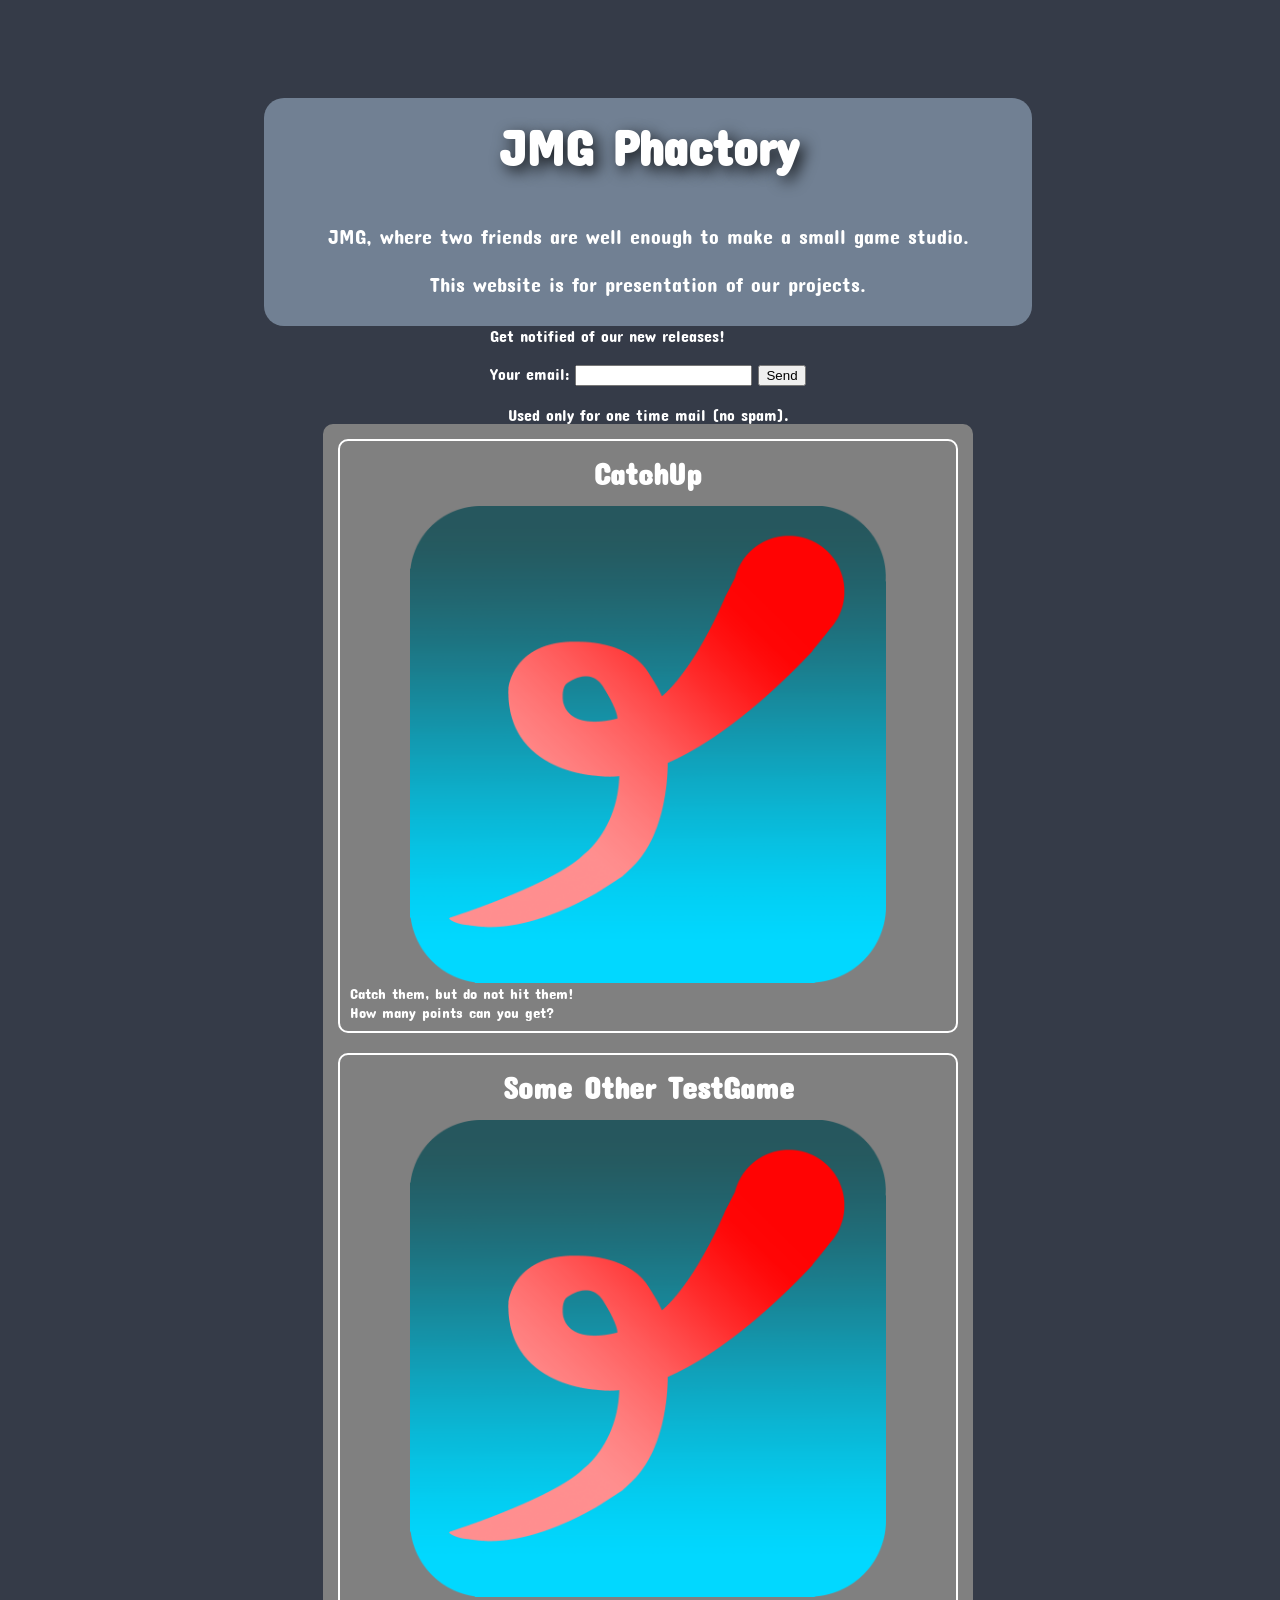
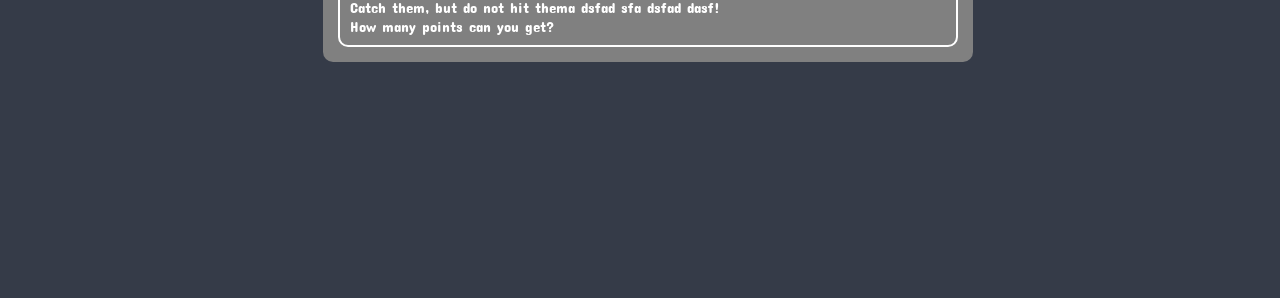
==== index.html @ 46d79b5b "Update index.html" ====
<!DOCTYPE html>
<html lang="en">
<head>
    <meta charset="UTF-8">
    <meta name="viewport" content="width=device-width, initial-scale=1.0">
    <title>JMG Phactory</title>
    <link rel="stylesheet" type="text/css" href="./stylesheet.css">
    <link href="https://fonts.googleapis.com/css2?family=Concert+One&display=swap" rel="stylesheet">
</head>
    <body>
        <div id="main">
            <h1>JMG Phactory</h1>
            <q1>JMG, where two friends are well enough to make a small game studio.<br><br>This website is for presentation of our projects.</q1>
        </div>
        
        <form action="https://formspree.io/mnqbedlz" method="POST">
          Get notified of our new releases!
          <br>
          <br>
          <label>
            Your email:
            <input type="text" name="_replyto">
          </label>           
          <textarea name="message" value="jmg_sub" style="display: none;"></textarea>
          <button type="submit">Send</button>
        </form>
        <br> 
        Used only for one time mail (no spam).

        <div class="gallery">
        <!-- https://play.google.com/store/apps/details?id=com.JMG.CatchUp&hl=en--!>
            <a href="https://play.google.com/store/apps/details?id=com.JMG.CatchUp&hl=en">
                <h1>CatchUp</h1>
                <img src="./data/pics/catchup_ico_small.png" alt="">
                <text>Catch them, but do not hit them!<br>How many points can you get?</text>
            </a>

            <a href="https://play.google.com/store/apps/details?id=com.JMG.CatchUp&hl=en">
                <h1>Some Other TestGame</h1>
                <img src="./data/pics/catchup_ico_small.png" alt="">
                <text>Catch them, but do not hit thema dsfad sfa dsfad dasf!<br>How many points can you get?</text>
            </a>
        </div>
    </body>
</html>
---- stylesheet.css ----
body {
    background: #353b48;
    width: 100%;
    height: 200vh;

    display: flex;
    align-items: center;
    justify-content: flex-start;
    flex-direction: column;

    transform: translateY(5%);

    font-family: 'Concert One', cursive;
    color: #ffffff;
}

#main {
    position: relative;
    display: flex;
    
    width: 85%;
    height: auto;
    background: #718093;
    border-radius: 10px;
    
    flex-direction: column;
    justify-content: center;
    align-items: center;    

    margin-bottom: 25px;
}

#main h1 {
    position: relative;
    top: -15px;
    font-size: 30px;
    color: #ffffff;
    text-align: center;
    
    text-shadow: 5px 5px 15px rgba(0,0,0,0.8);
}

#main q1 {
    position: relative;
    top: -15px;

    font-size: 13px;
    color: #ffffff;
    text-align: center;
    padding: 0 5px;
}

.gallery {
    display: flex;
    flex-direction: column;

    background: grey;
    border-radius: 10px;

    width: 50%;
    height: auto;

    padding: 5px;

    justify-content: space-around;
    align-items: center;
    vertical-align: middle;
}

.gallery a {
    border: solid white 2px;
    border-radius: 10px;

    color: white;
    text-decoration: none;

    margin: 10px;
    padding: 10px;
}

.gallery h1 {
    width: 100%;
    font-size: 30px;
    text-align: center;
    margin: 5px auto;
}

img {
    display: block;
    width: 80%;
    height: auto;

    padding-top: 10px;
    margin: 0 auto;
}

.gallery text {
    font-size: 15px;
    text-align: center;
    padding-top: 25px;
}


@media only screen and (min-width: 768px)
{
    #main {
        display: flex;
        
        width: 60%;
        height: auto;
        margin: 0 auto;
        background: #718093;
        border-radius: 20px;
        
        flex-direction: column;
        justify-content: center;
        align-items: center;    
    }

    #main h1 {
        font-size: 50px;
        color: #ffffff;
        text-align: center;
        
        text-shadow: 5px 5px 15px rgba(0,0,0,0.8);
    }

    #main q1 {
        font-size: 20px;
        text-align: center;
        text-decoration: none;
        color: #ffffff;
        
        padding: 15px;
    }

}
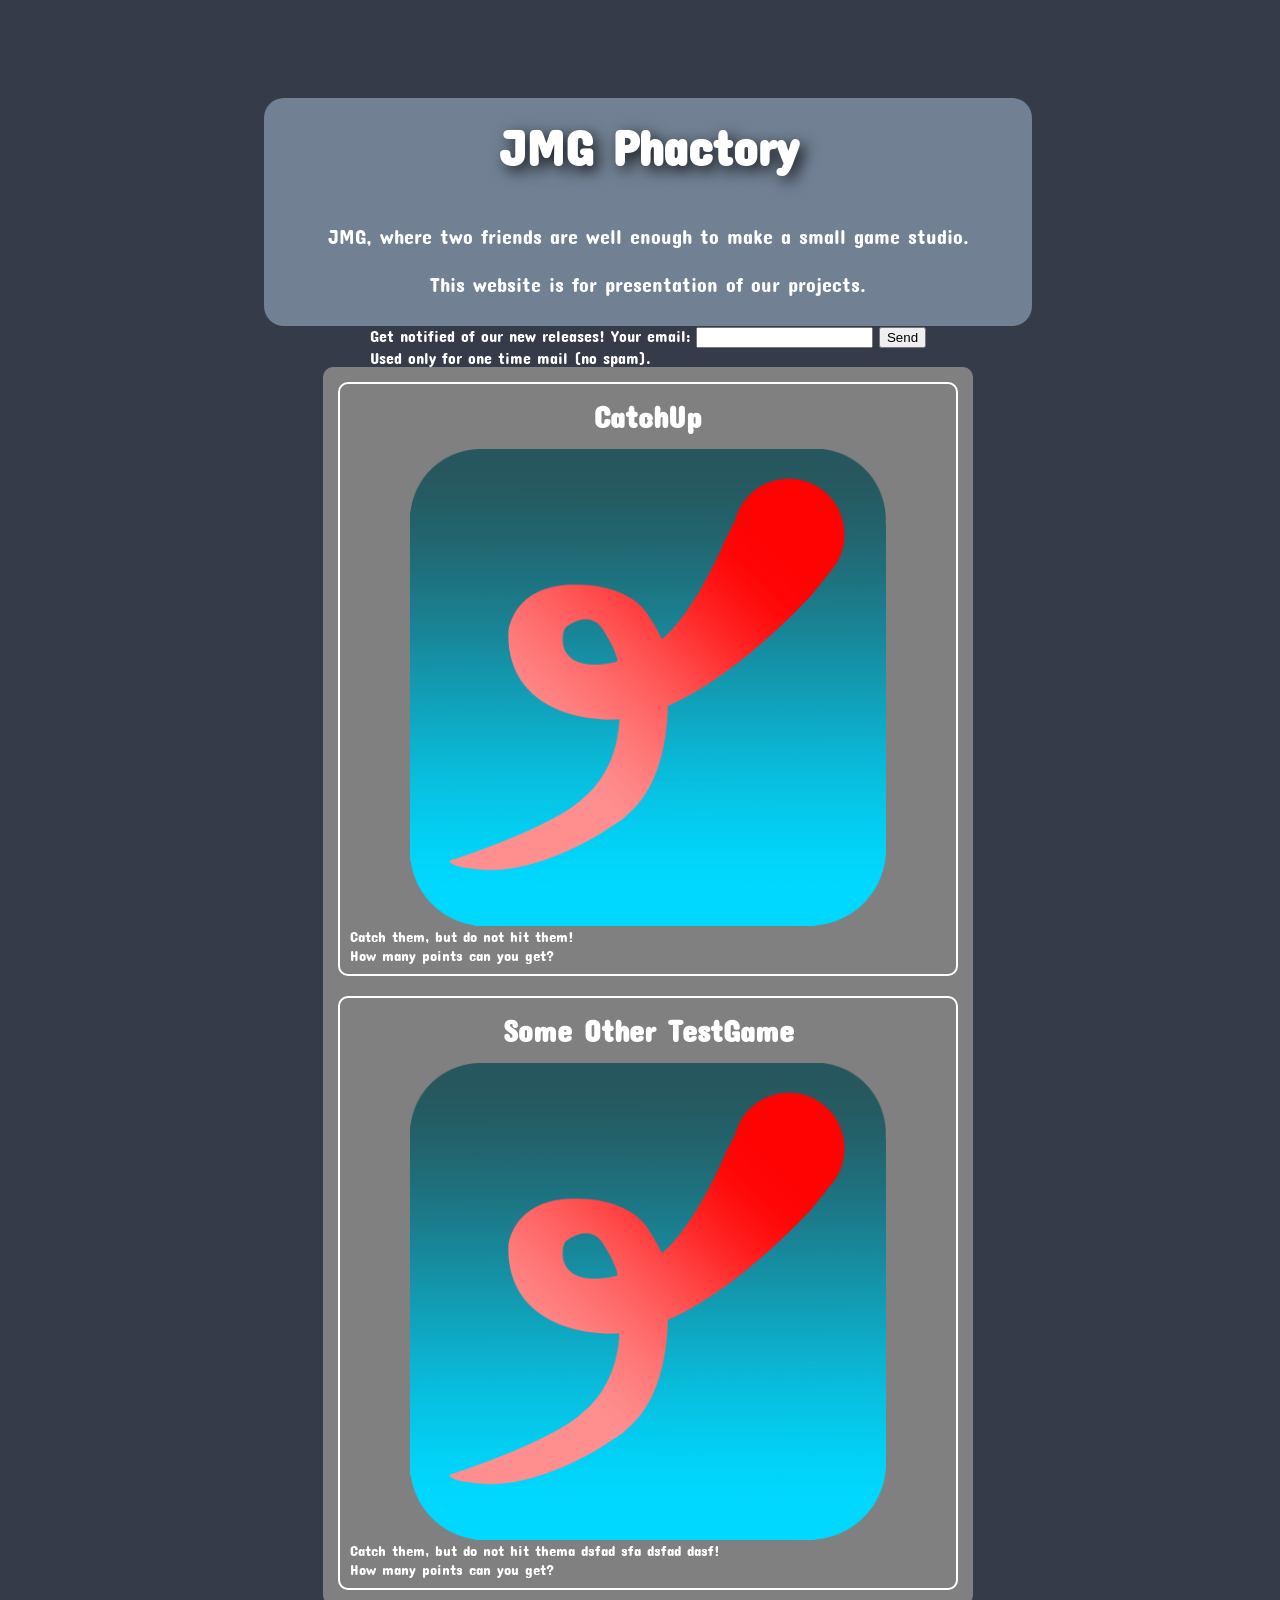
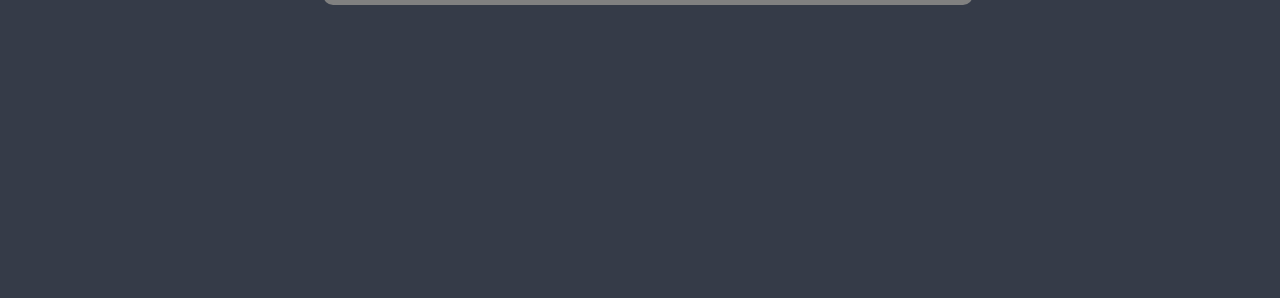
==== commit b4e2d28c: "Update index.html" ====
--- a/index.html
+++ b/index.html
@@ -13,19 +13,18 @@
             <q1>JMG, where two friends are well enough to make a small game studio.<br><br>This website is for presentation of our projects.</q1>
         </div>
         
-        <form action="https://formspree.io/mnqbedlz" method="POST">
-          Get notified of our new releases!
-          <br>
-          <br>
-          <label>
-            Your email:
-            <input type="text" name="_replyto">
-          </label>           
-          <textarea name="message" value="jmg_sub" style="display: none;"></textarea>
-          <button type="submit">Send</button>
-        </form>
-        <br> 
-        Used only for one time mail (no spam).
+        <div class="form_class">
+            <form action="https://formspree.io/mnqbedlz" method="POST">
+              <q1>Get notified of our new releases!</q1>
+              <label>
+                Your email:
+                <input type="text" name="_replyto">
+              </label>           
+              <textarea name="message" value="jmg_sub" style="display: none;"></textarea>
+              <button type="submit">Send</button>
+            </form>
+            <q2>Used only for one time mail (no spam).</q2>
+        </div>
 
         <div class="gallery">
         <!-- https://play.google.com/store/apps/details?id=com.JMG.CatchUp&hl=en--!>
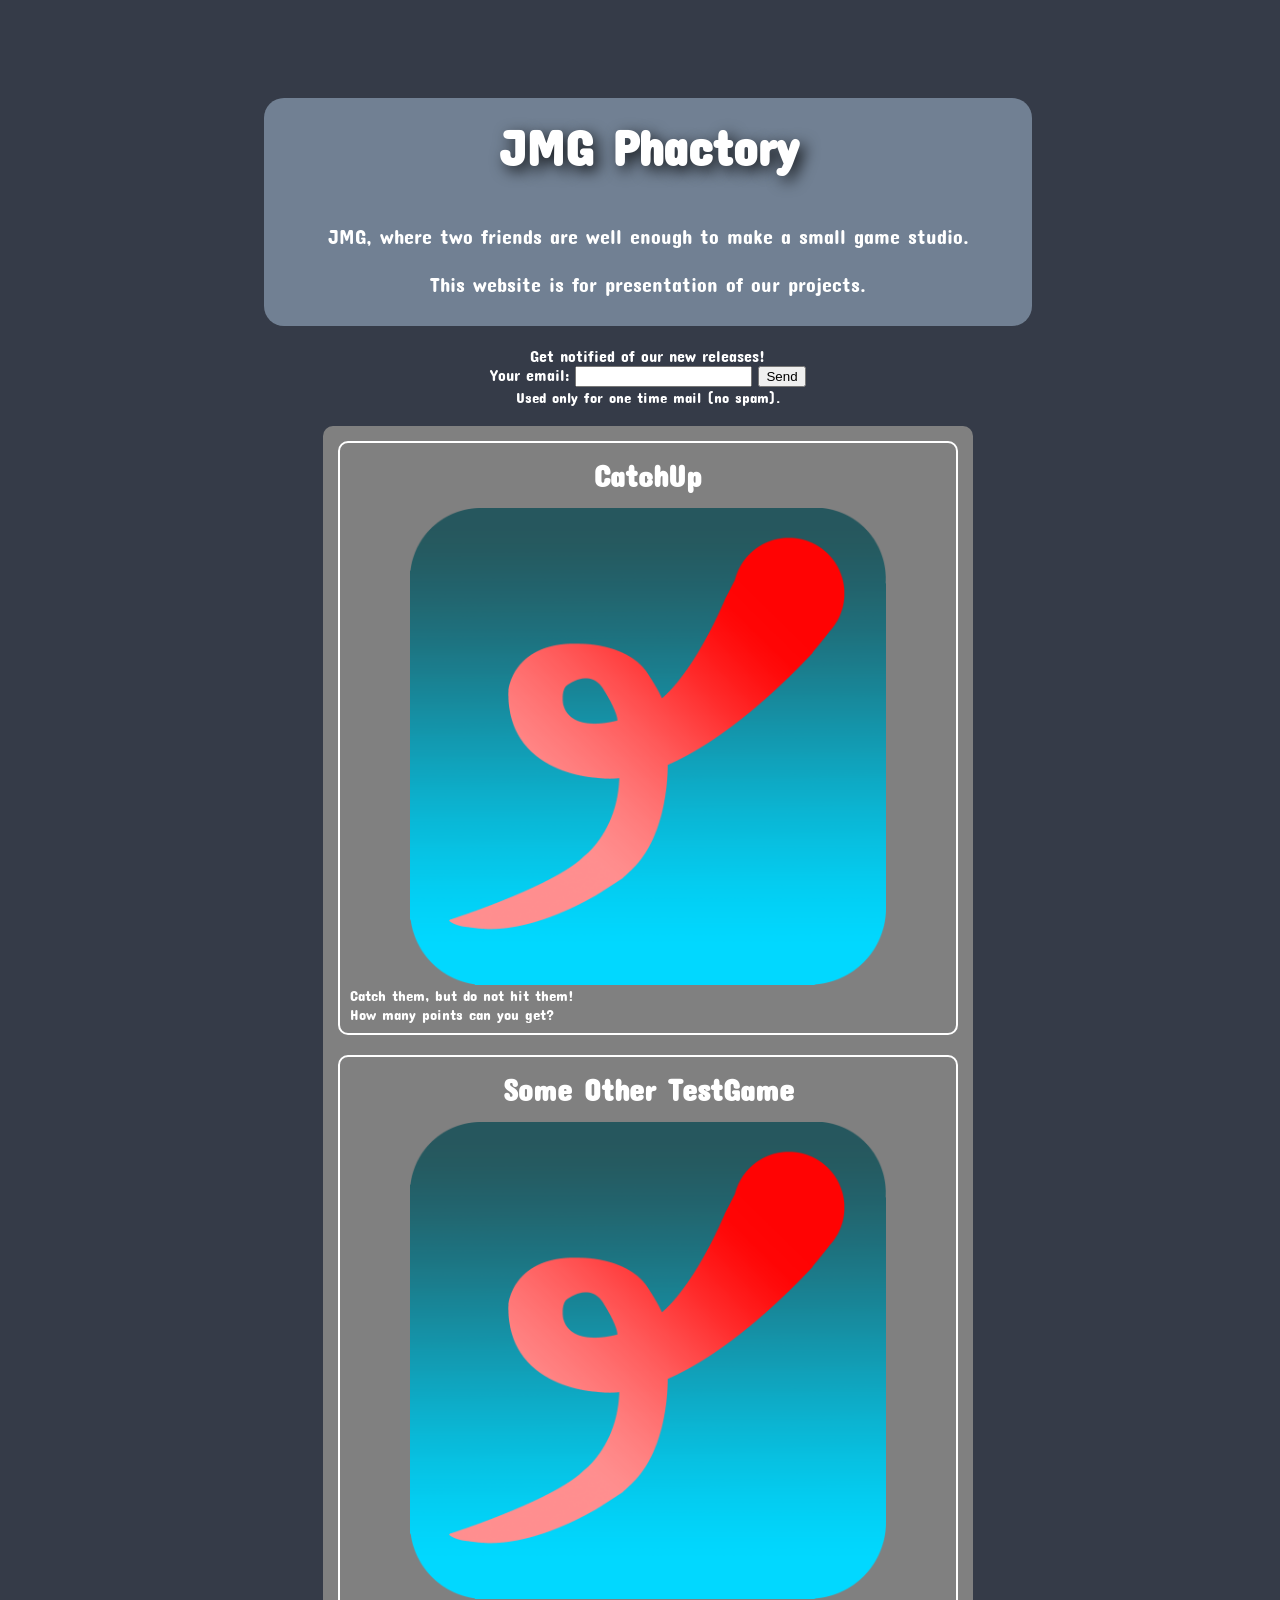
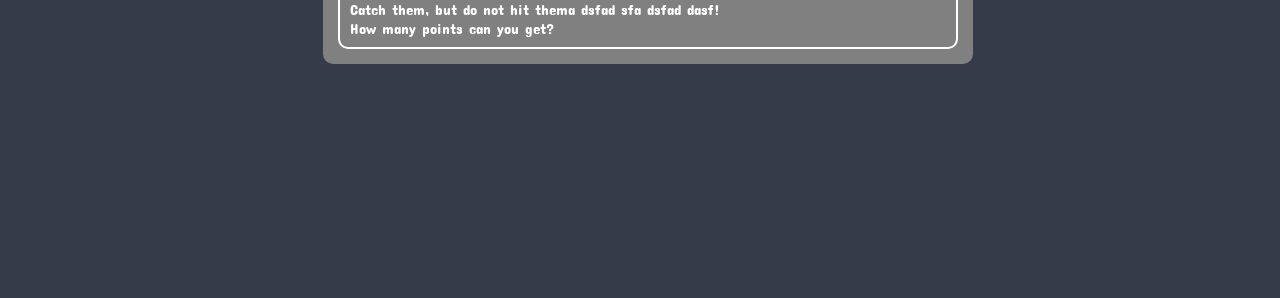
==== commit 311efc6d: "Update index.html" ====
--- a/index.html
+++ b/index.html
@@ -16,6 +16,7 @@
         <div class="form_class">
             <form action="https://formspree.io/mnqbedlz" method="POST">
               <q1>Get notified of our new releases!</q1>
+              <br>
               <label>
                 Your email:
                 <input type="text" name="_replyto">
--- a/stylesheet.css
+++ b/stylesheet.css
@@ -48,6 +48,19 @@
     color: #ffffff;
     text-align: center;
     padding: 0 5px;
+}
+
+.form_class {
+    margin: 20px auto;
+    text-align: center;   
+}
+
+.form_class q1 {
+    margin-bottom: 10px;
+}
+.form_class q2 {
+    margin-top: 5px;
+    font-size: 15px;
 }
 
 .gallery {
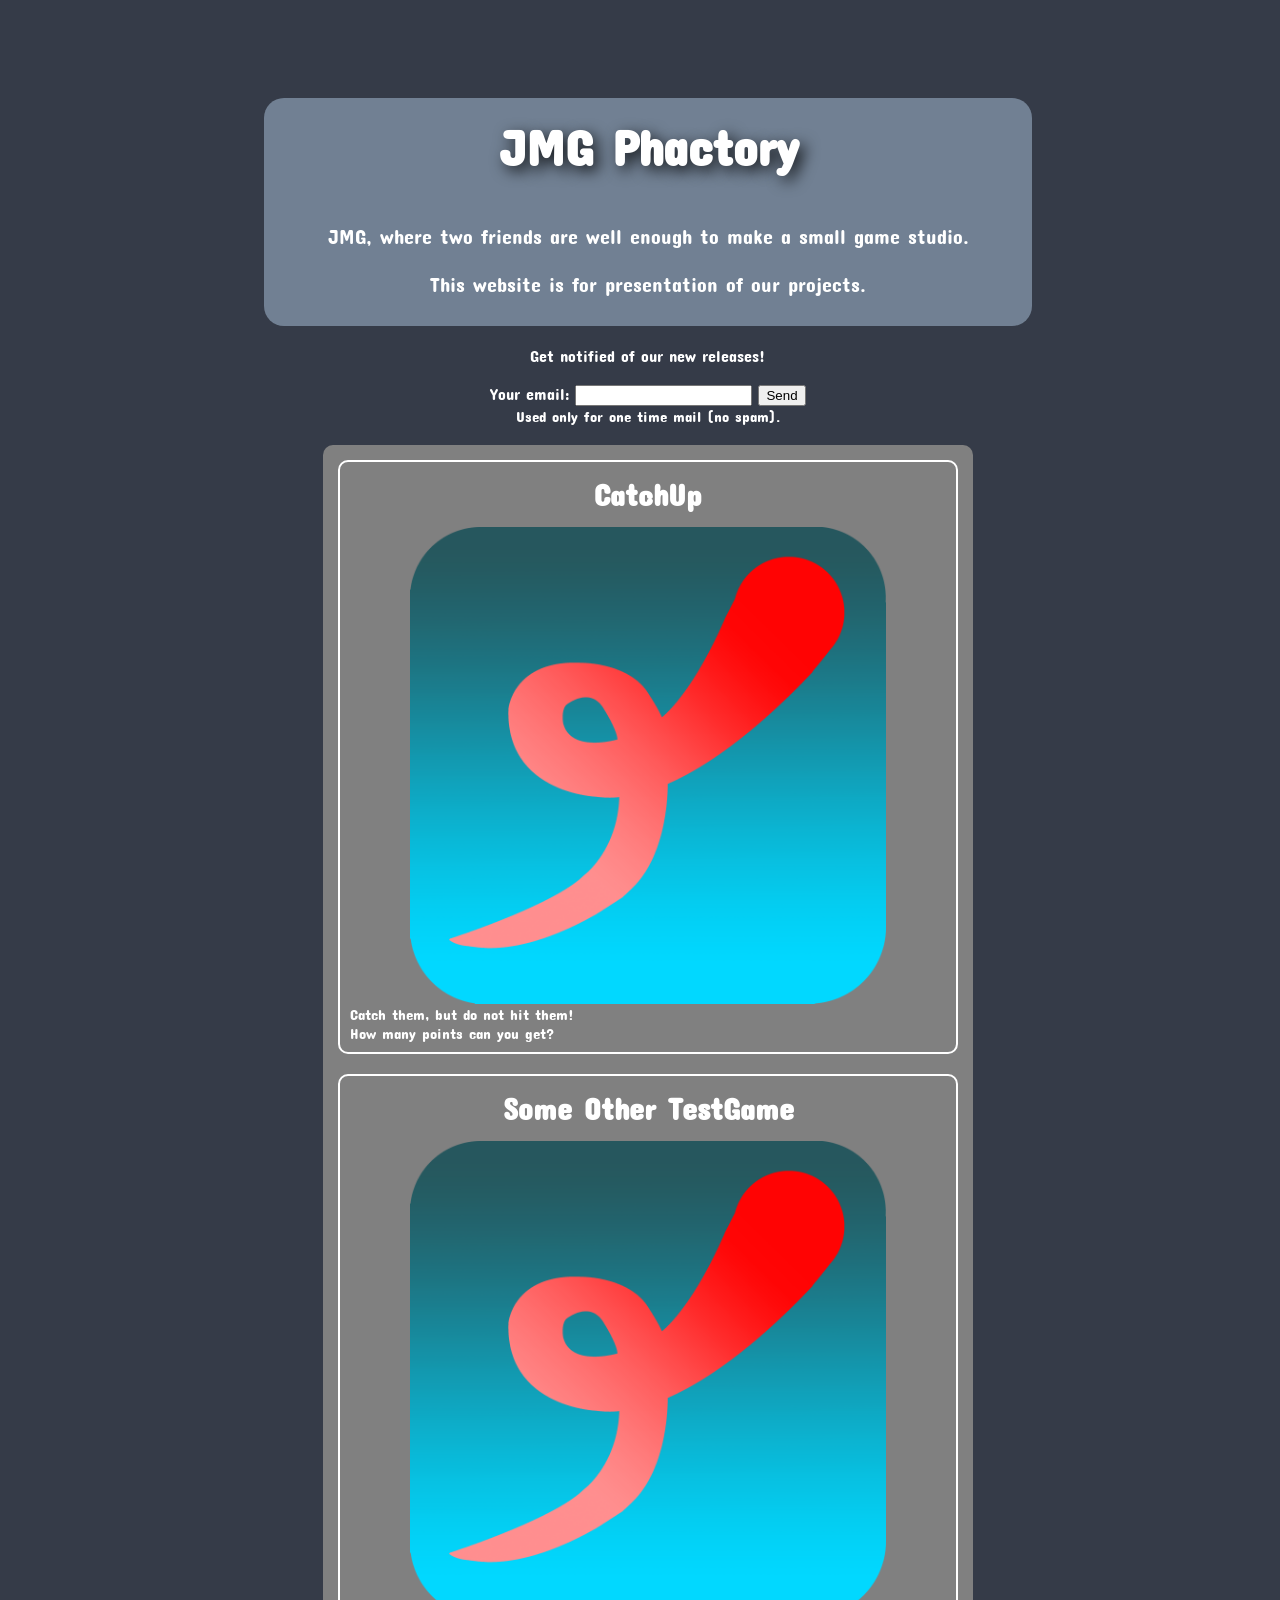
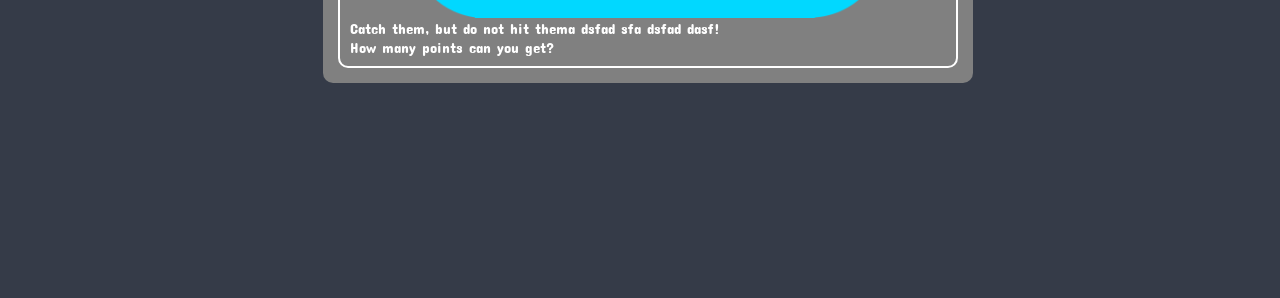
==== commit 8df8ecd2: "Update index.html" ====
--- a/index.html
+++ b/index.html
@@ -22,7 +22,7 @@
                 <input type="text" name="_replyto">
               </label>           
               <textarea name="message" value="jmg_sub" style="display: none;"></textarea>
-              <button type="submit">Send</button>
+              <button class="btn" type="submit">Send</button>
             </form>
             <q2>Used only for one time mail (no spam).</q2>
         </div>
--- a/stylesheet.css
+++ b/stylesheet.css
@@ -56,7 +56,10 @@
 }
 
 .form_class q1 {
-    margin-bottom: 10px;
+    display: block;
+}
+.form_class label {
+    padding-top: 5px;;
 }
 .form_class q2 {
     margin-top: 5px;
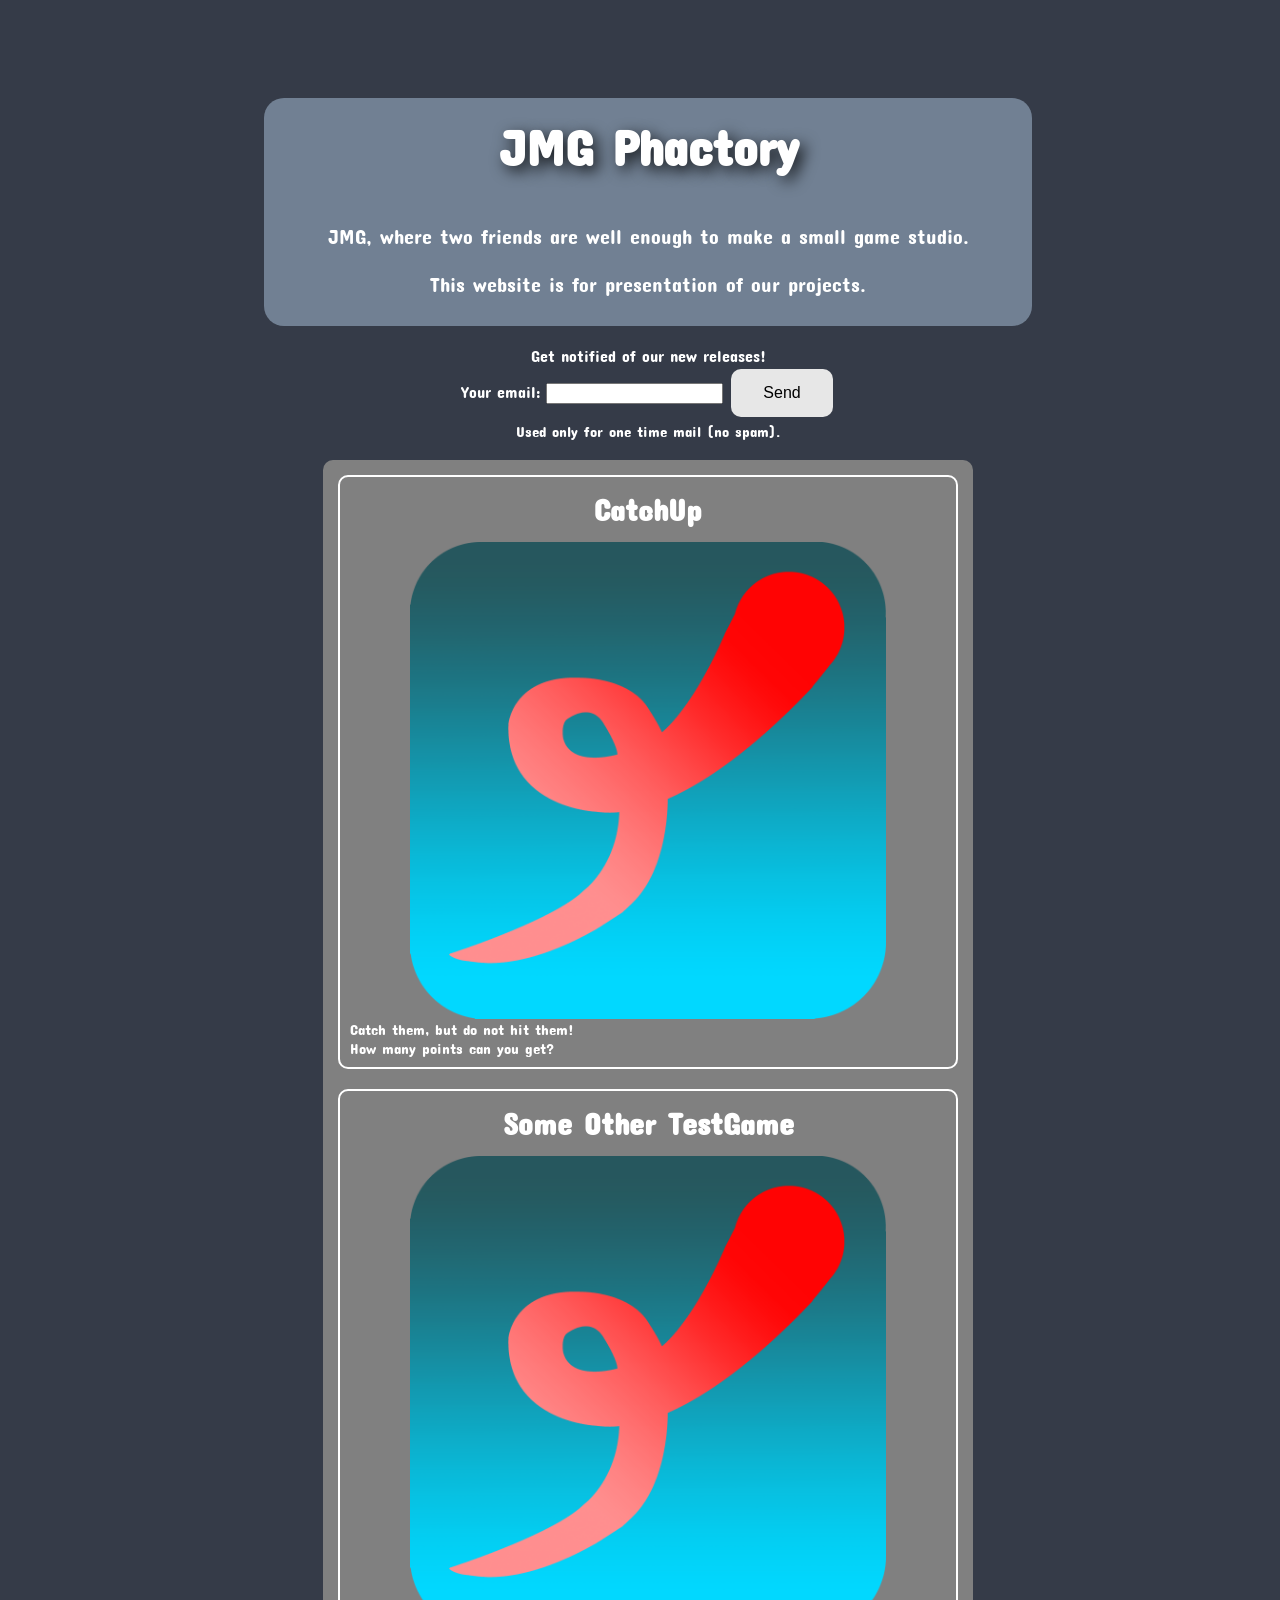
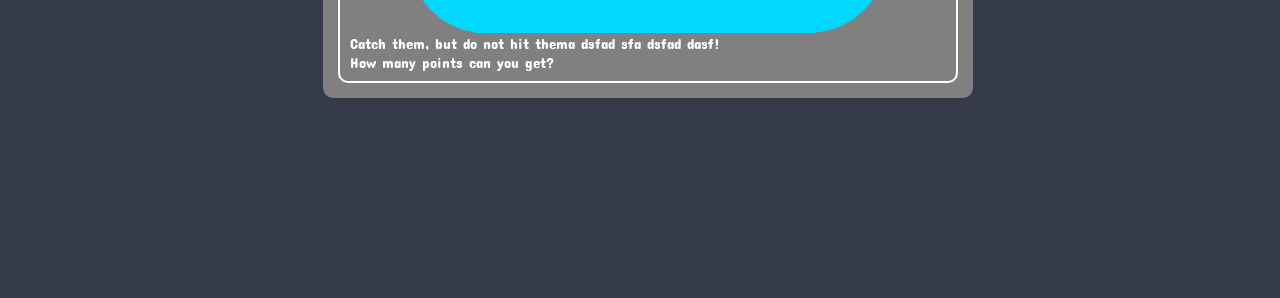
==== commit 5cc82876: "Update index.html" ====
--- a/index.html
+++ b/index.html
@@ -16,7 +16,6 @@
         <div class="form_class">
             <form action="https://formspree.io/mnqbedlz" method="POST">
               <q1>Get notified of our new releases!</q1>
-              <br>
               <label>
                 Your email:
                 <input type="text" name="_replyto">
--- a/stylesheet.css
+++ b/stylesheet.css
@@ -64,6 +64,20 @@
 .form_class q2 {
     margin-top: 5px;
     font-size: 15px;
+}
+
+.btn {
+  background-color: #e7e7e7;
+  border: none;
+  border-radius: 10px;
+  color: black;
+  padding: 15px 32px;
+  text-align: center;
+  text-decoration: none;
+  display: inline-block;
+  font-size: 16px;
+  margin: 4px 2px;
+  cursor: pointer;
 }
 
 .gallery {
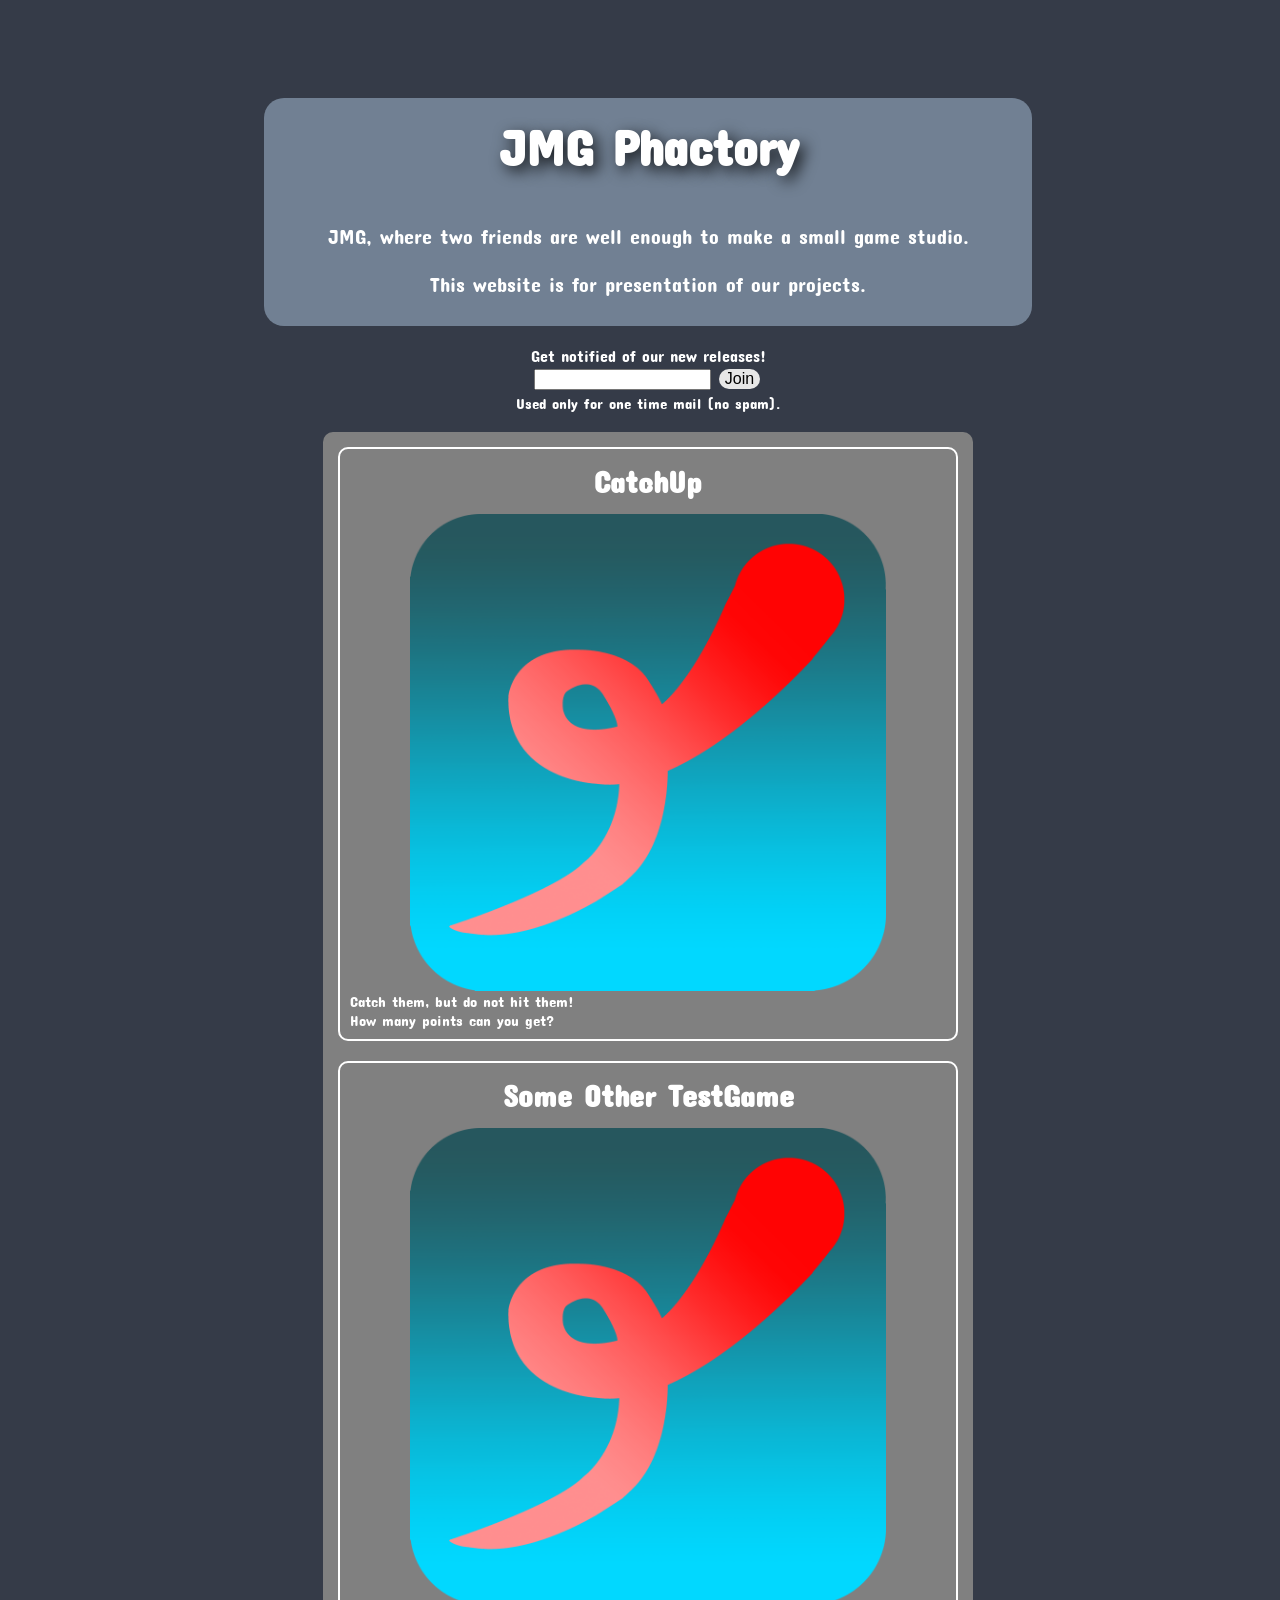
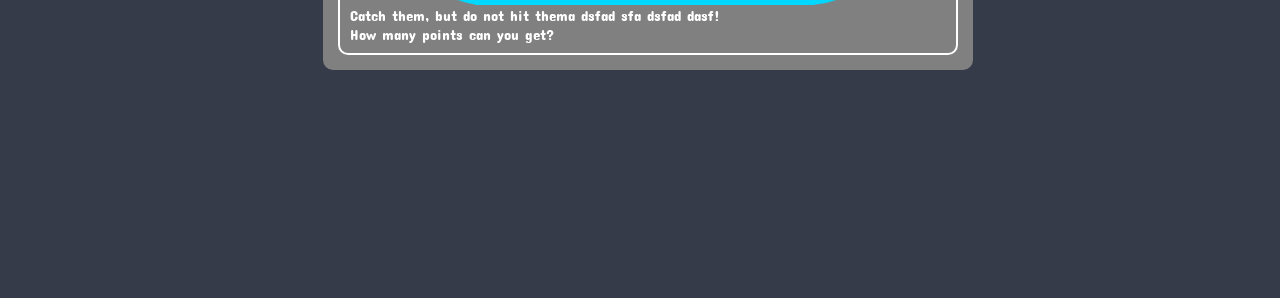
==== commit 08123f3a: "Update index.html" ====
--- a/index.html
+++ b/index.html
@@ -14,14 +14,13 @@
         </div>
         
         <div class="form_class">
-            <form action="https://formspree.io/mnqbedlz" method="POST">
+            <form action="https://formspree.io/jmg.phactory@gmail.com" method="POST">
               <q1>Get notified of our new releases!</q1>
               <label>
-                Your email:
-                <input type="text" name="_replyto">
+                <input type="email" name="_replyto" playeholder="Your email">
               </label>           
               <textarea name="message" value="jmg_sub" style="display: none;"></textarea>
-              <button class="btn" type="submit">Send</button>
+              <button class="btn" type="submit">Join</button>
             </form>
             <q2>Used only for one time mail (no spam).</q2>
         </div>
--- a/stylesheet.css
+++ b/stylesheet.css
@@ -71,7 +71,7 @@
   border: none;
   border-radius: 10px;
   color: black;
-  padding: 15px 32px;
+  padding: 5 10px;
   text-align: center;
   text-decoration: none;
   display: inline-block;
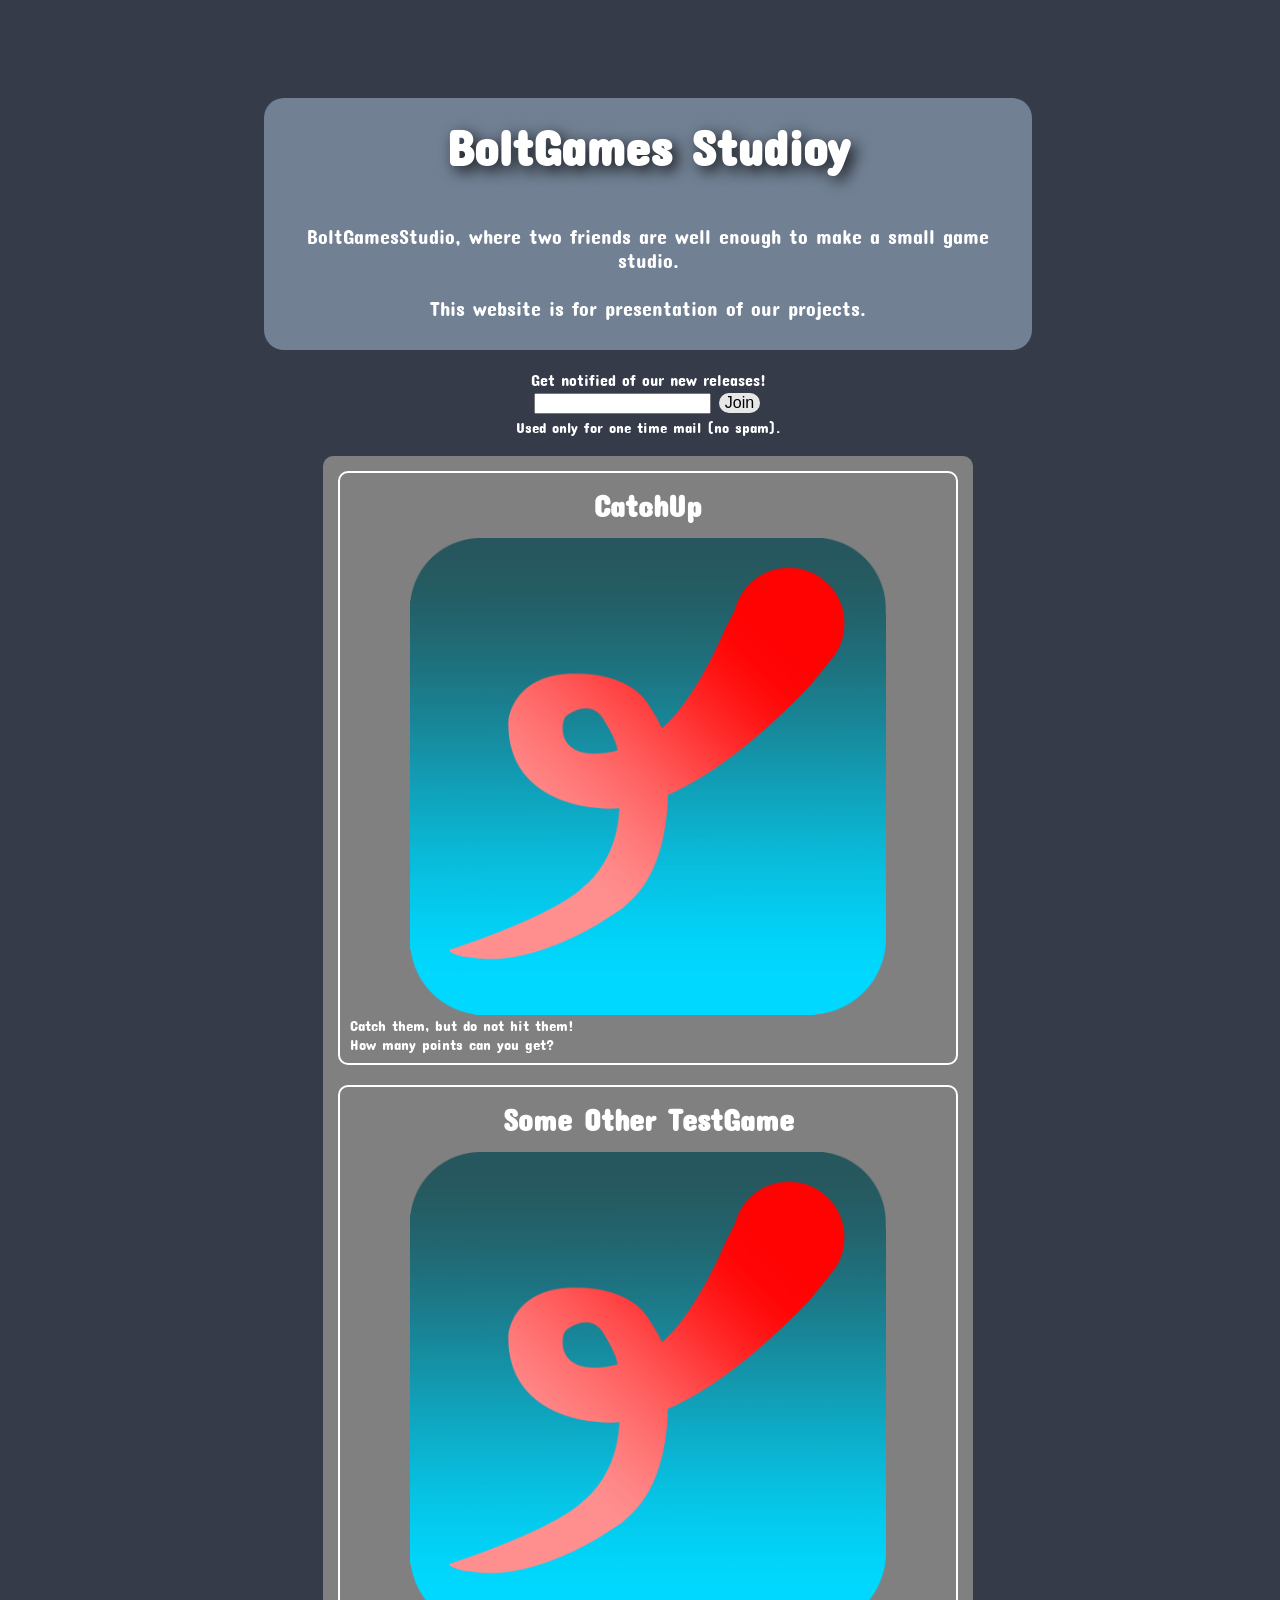
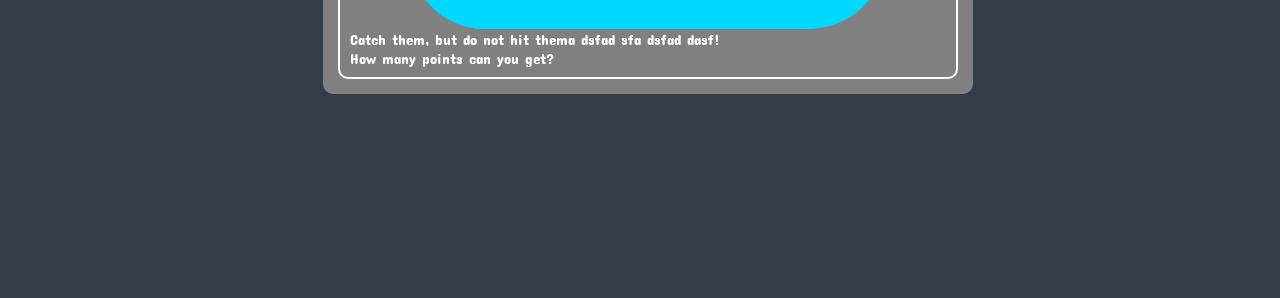
==== commit 68ac578d: "Update index.html" ====
--- a/index.html
+++ b/index.html
@@ -9,8 +9,8 @@
 </head>
     <body>
         <div id="main">
-            <h1>JMG Phactory</h1>
-            <q1>JMG, where two friends are well enough to make a small game studio.<br><br>This website is for presentation of our projects.</q1>
+            <h1>BoltGames Studioy</h1>
+            <q1>BoltGamesStudio, where two friends are well enough to make a small game studio.<br><br>This website is for presentation of our projects.</q1>
         </div>
         
         <div class="form_class">
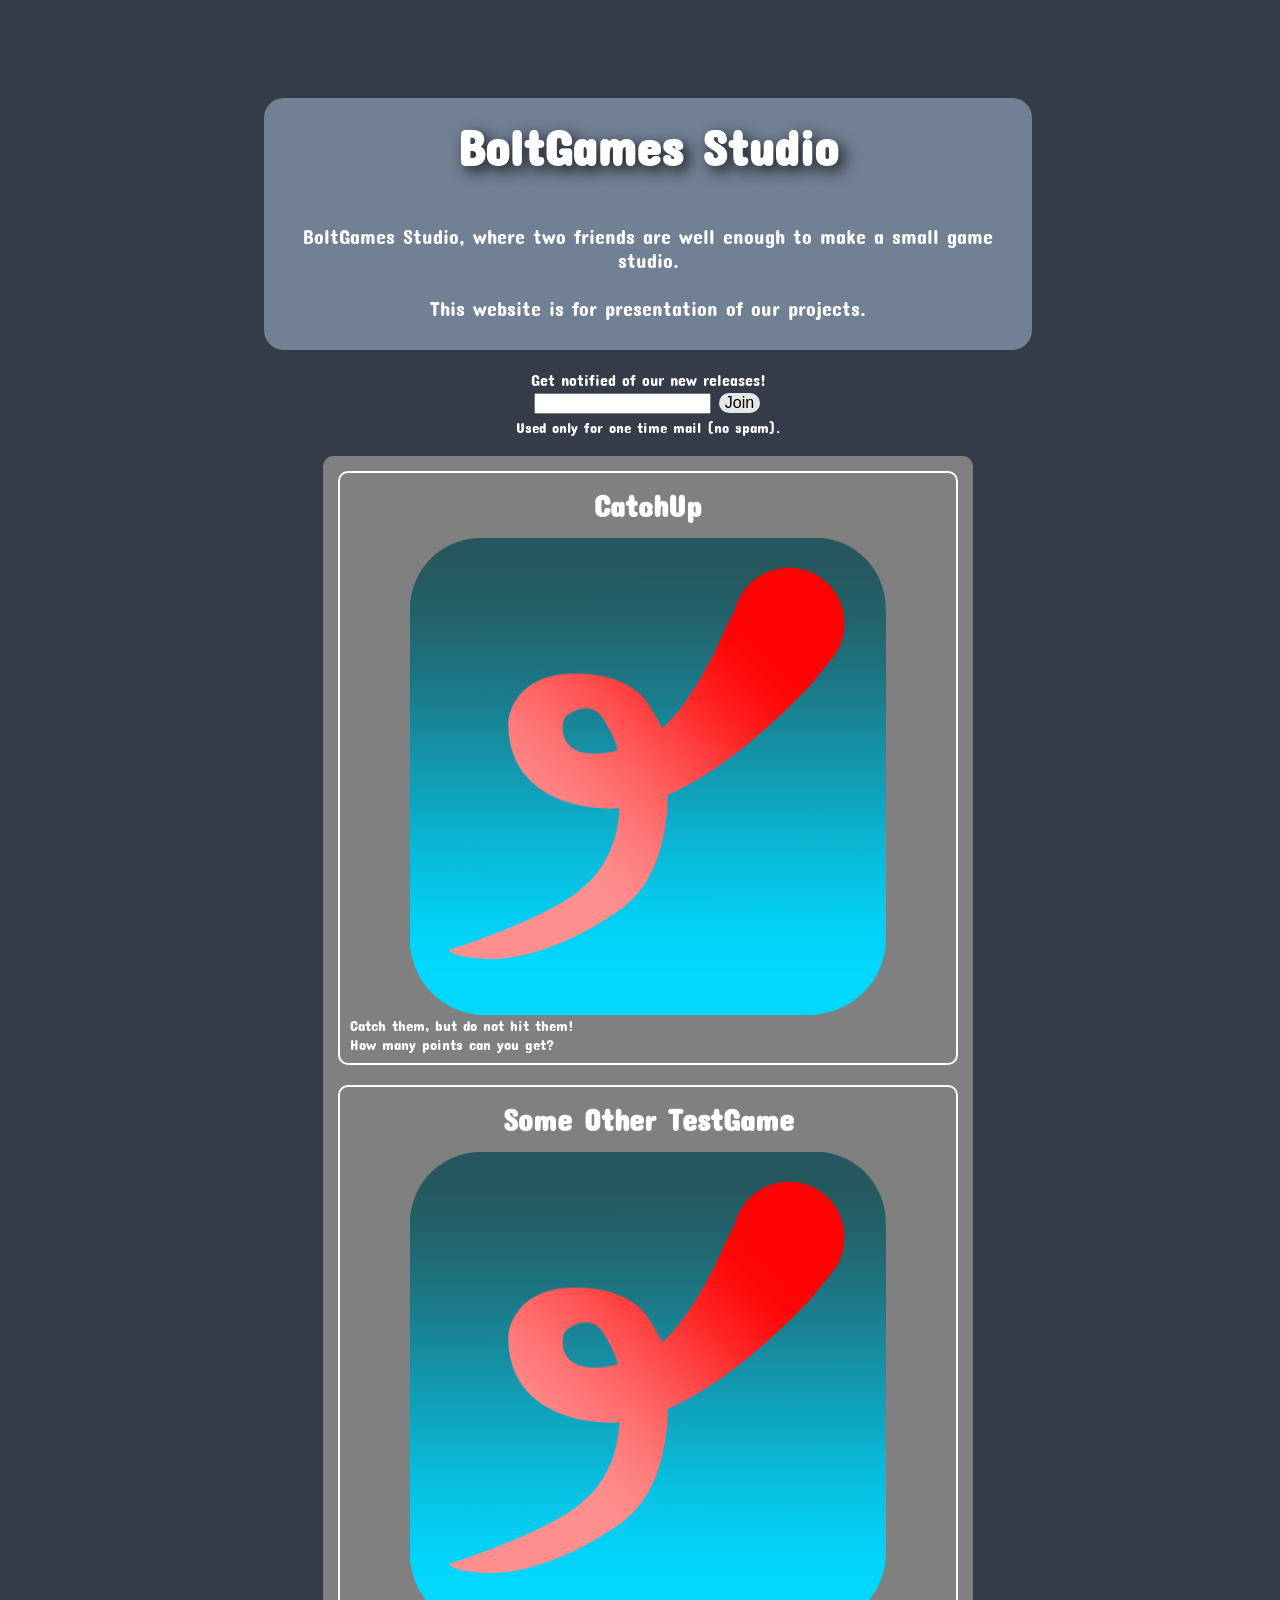
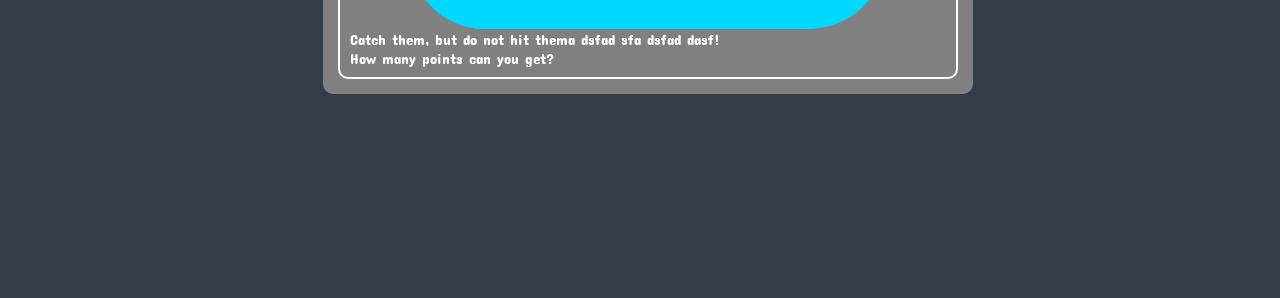
==== commit 33e2f5c5: "Update index.html" ====
--- a/index.html
+++ b/index.html
@@ -3,14 +3,14 @@
 <head>
     <meta charset="UTF-8">
     <meta name="viewport" content="width=device-width, initial-scale=1.0">
-    <title>JMG Phactory</title>
+    <title>BoltGames Studio</title>
     <link rel="stylesheet" type="text/css" href="./stylesheet.css">
     <link href="https://fonts.googleapis.com/css2?family=Concert+One&display=swap" rel="stylesheet">
 </head>
     <body>
         <div id="main">
-            <h1>BoltGames Studioy</h1>
-            <q1>BoltGamesStudio, where two friends are well enough to make a small game studio.<br><br>This website is for presentation of our projects.</q1>
+            <h1>BoltGames Studio</h1>
+            <q1>BoltGames Studio, where two friends are well enough to make a small game studio.<br><br>This website is for presentation of our projects.</q1>
         </div>
         
         <div class="form_class">
